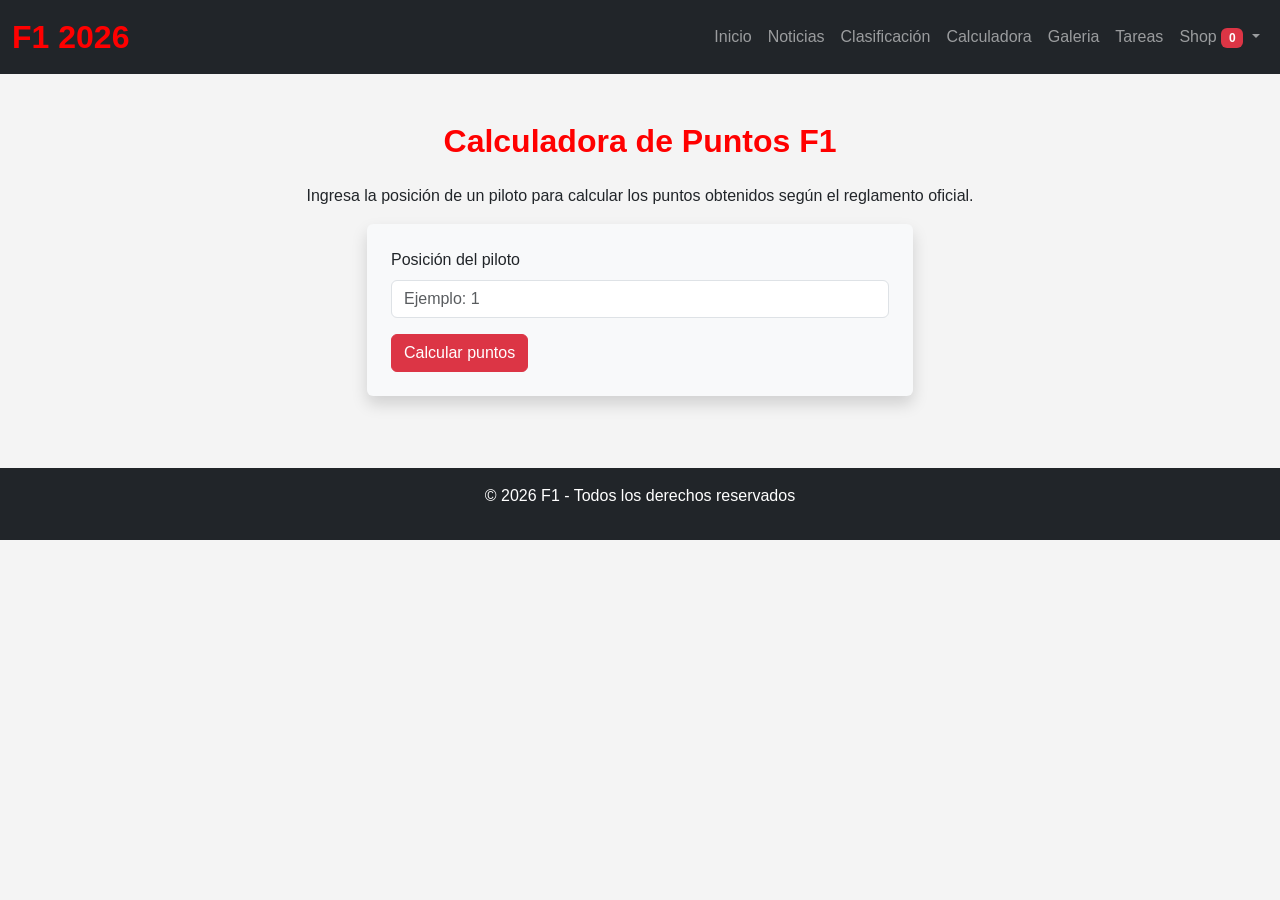
==== calculadora.html @ 6994ef48 "feat: agregado nuevas imágenes y actualización de HTML (calculadora, galería, tareas, shop)" ====
<!DOCTYPE html>
<html lang="es">

<head>
    <meta charset="UTF-8">
    <meta name="viewport" content="width=device-width, initial-scale=1.0">
    <title>Calculadora de Puntos F1</title>
    <link href="https://cdn.jsdelivr.net/npm/bootstrap@5.3.0/dist/css/bootstrap.min.css" rel="stylesheet">
    <link rel="stylesheet" href="style.css">
</head>

<body>

    <!-- Navbar -->
    <header>
        <nav class="navbar navbar-expand-lg navbar-dark bg-dark">
            <div class="container-fluid">
                <a class="navbar-brand titulo-principal" href="index.html">F1 2026</a>
                <button class="navbar-toggler" type="button" data-bs-toggle="collapse" data-bs-target="#navbarNav"
                    aria-controls="navbarNav" aria-expanded="false" aria-label="Toggle navigation">
                    <span class="navbar-toggler-icon"></span>
                </button>
                <div class="collapse navbar-collapse" id="navbarNav">
                    <ul class="navbar-nav ms-auto">
                        <li class="nav-item"><a class="nav-link" href="index.html">Inicio</a></li>
                        <li class="nav-item"><a class="nav-link" href="noticias.html">Noticias</a></li>
                        <li class="nav-item"><a class="nav-link" href="clasificacion.html">Clasificación</a></li>
                        <li class="nav-item"><a class="nav-link" href="calculadora.html">Calculadora</a></li>
                        <li class="nav-item"><a class="nav-link" href="galeria.html">Galeria</a></li>
                        <li class="nav-item"><a class="nav-link" href="tareas.html">Tareas</a></li>
                        <!-- Dropdown del carrito -->
                        <li class="nav-item dropdown">
                            <a class="nav-link dropdown-toggle" href="shop.html" id="navbarDropdown" role="button"
                                data-bs-toggle="dropdown" aria-expanded="false">
                                Shop <span id="navbar-cart-count" class="badge bg-danger">0</span>
                            </a>
                            <ul class="dropdown-menu dropdown-menu-end" aria-labelledby="navbarDropdown"
                                style="min-width: 250px;">
                                <li><span class="dropdown-item-text fw-bold">Carrito</span></li>
                                <li>
                                    <div id="navbar-cart-items" class="px-3 small">Carrito vacío</div>
                                </li>
                                <li>
                                    <hr class="dropdown-divider">
                                </li>
                                <li><a class="dropdown-item text-center" href="shop.html">Ver shop completo</a></li>
                            </ul>
                        </li>
                    </ul>
                </div>
            </div>
        </nav>

    </header>

    <!-- Sección Calculadora -->
    <main class="container my-5">
        <h1 class="titulo-principal text-center mb-4">Calculadora de Puntos F1</h1>
        <p class="text-center">Ingresa la posición de un piloto para calcular los puntos obtenidos según el reglamento
            oficial.</p>

        <div class="row justify-content-center">
            <div class="col-md-6">
                <form id="formCalculadora" class="p-4 bg-light rounded shadow">
                    <div class="mb-3">
                        <label for="posicion" class="form-label">Posición del piloto</label>
                        <input type="number" id="posicion" class="form-control" placeholder="Ejemplo: 1" min="1"
                            max="20">
                    </div>
                    <button type="submit" class="btn btn-danger efecto-transicion">Calcular puntos</button>
                </form>

                <div id="resultado" class="mt-4 text-center fs-4 fw-bold"></div>
            </div>
        </div>
    </main>

    <!-- Footer -->
    <footer class="bg-dark text-white text-center py-3 mt-5">
        <p>© 2026 F1 - Todos los derechos reservados</p>
    </footer>

    <!-- JS de Bootstrap -->
    <script src="https://cdn.jsdelivr.net/npm/bootstrap@5.3.0/dist/js/bootstrap.bundle.min.js"></script>

    <script src="calculadora.js"></script>
    <!-- Tu script -->
    <script src="navbar.js"></script>

</body>

</html>
---- style.css ----
/* Fuente y colores generales */
body {
    font-family: 'Arial', sans-serif;
    background-color: #f4f4f4;
    margin: 0;
    padding: 0;
}

/* Clases personalizadas */
.titulo-principal {
    color: #ff0000;
    font-size: 2em;
    font-weight: bold;
}

.imagen-sombra {
    box-shadow: 0 0 10px rgba(0, 0, 0, 0.3);
    border-radius: 8px;
}

.efecto-transicion {
    transition: transform 0.3s ease;
}

.efecto-transicion:hover {
    transform: scale(1.05);
}

/* Logos dentro de tablas */
table img {
    vertical-align: middle;
    margin-right: 8px;
    height: 40px;
}

/* Estilo para títulos de secciones */
section h2 {
    color: #ff0000;
    border-bottom: 2px solid #ddd;
    padding-bottom: 5px;
}

/* Espaciado en párrafos dentro de secciones */
section p {
    line-height: 1.6;
}

/* Footer */
footer {
    background-color: #222;
    color: white;
    text-align: center;
    padding: 15px;
    margin-top: 20px;
}

/* Responsividad con media queries */
@media (max-width: 768px) {
    .titulo-principal {
        font-size: 1.5em;
    }

    table {
        font-size: 0.9em;
    }

    img {
        max-width: 100%;
        height: auto;
    }

    nav ul {
        flex-direction: column;
        text-align: center;
    }
}

/* Ajustes adicionales para pantallas muy pequeñas */
@media (max-width: 480px) {
    .titulo-principal {
        font-size: 1.2em;
    }

    section {
        padding: 10px;
        margin: 10px;
    }

    table th,
    table td {
        padding: 6px;
    }

    footer {
        font-size: 0.9em;
    }
}
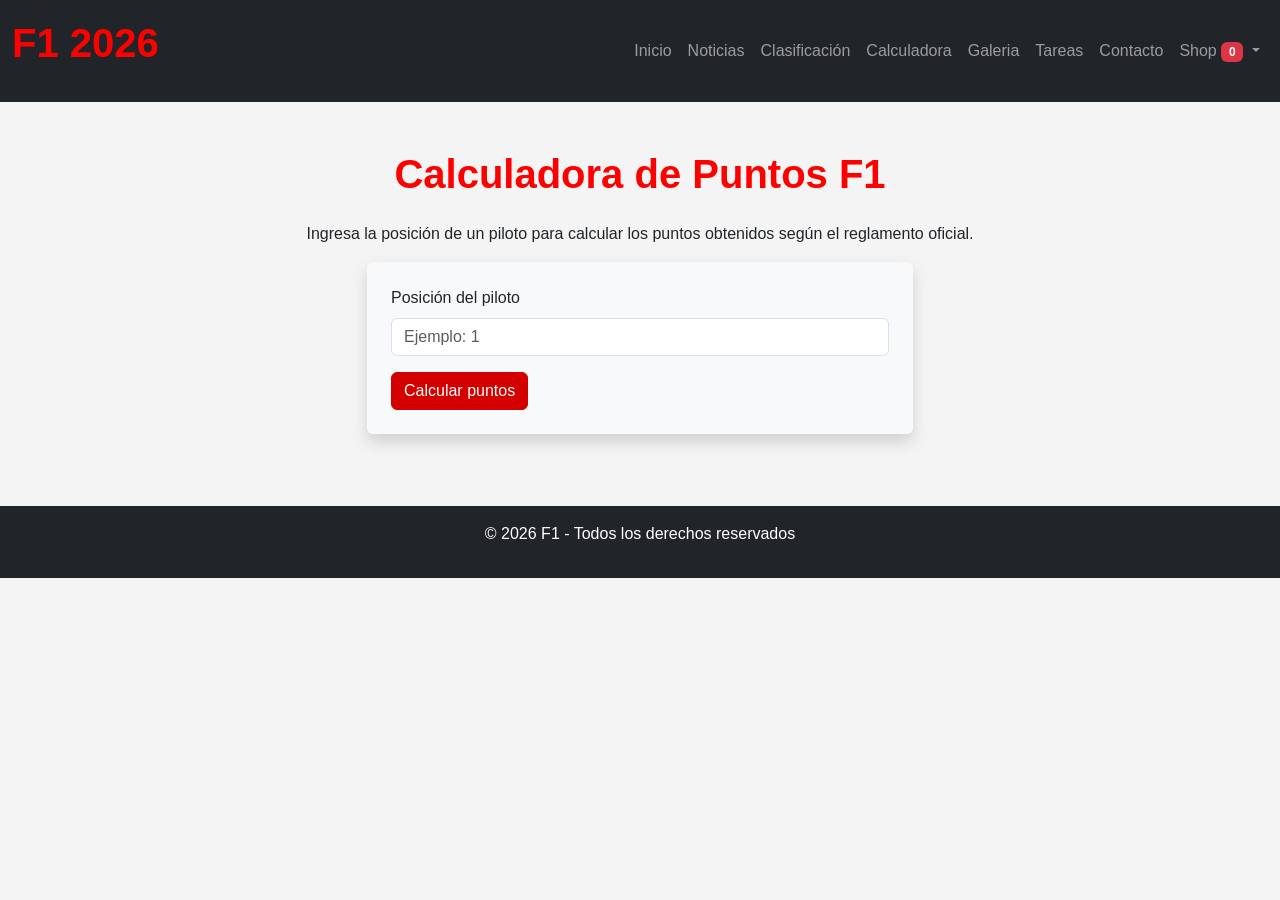
==== commit 69a1d8d5: "Incorporacion de -contacto.html- a todos los navbar de los HTMLs y mejora de codigo en los mismos" ====
--- a/calculadora.html
+++ b/calculadora.html
@@ -10,9 +10,8 @@
 </head>
 
 <body>
-
-    <!-- Navbar -->
     <header>
+        <!-- Navbar -->
         <nav class="navbar navbar-expand-lg navbar-dark bg-dark">
             <div class="container-fluid">
                 <a class="navbar-brand titulo-principal" href="index.html">F1 2026</a>
@@ -28,6 +27,7 @@
                         <li class="nav-item"><a class="nav-link" href="calculadora.html">Calculadora</a></li>
                         <li class="nav-item"><a class="nav-link" href="galeria.html">Galeria</a></li>
                         <li class="nav-item"><a class="nav-link" href="tareas.html">Tareas</a></li>
+                        <li class="nav-item"><a class="nav-link" href="contacto.html">Contacto</a></li>
                         <!-- Dropdown del carrito -->
                         <li class="nav-item dropdown">
                             <a class="nav-link dropdown-toggle" href="shop.html" id="navbarDropdown" role="button"
@@ -50,7 +50,6 @@
                 </div>
             </div>
         </nav>
-
     </header>
 
     <!-- Sección Calculadora -->
--- a/style.css
+++ b/style.css
@@ -9,8 +9,9 @@
 /* Clases personalizadas */
 .titulo-principal {
     color: #ff0000;
-    font-size: 2em;
+    font-size: 2.5rem;
     font-weight: bold;
+    margin-bottom: 1rem;
 }
 
 .imagen-sombra {
@@ -47,11 +48,7 @@
 
 /* Footer */
 footer {
-    background-color: #222;
-    color: white;
-    text-align: center;
-    padding: 15px;
-    margin-top: 20px;
+    font-size: 1rem;
 }
 
 /* Responsividad con media queries */
@@ -64,18 +61,12 @@
         font-size: 0.9em;
     }
 
-    img {
-        max-width: 100%;
-        height: auto;
-    }
-
     nav ul {
         flex-direction: column;
         text-align: center;
     }
 }
 
-/* Ajustes adicionales para pantallas muy pequeñas */
 @media (max-width: 480px) {
     .titulo-principal {
         font-size: 1.2em;
@@ -94,4 +85,105 @@
     footer {
         font-size: 0.9em;
     }
+}
+
+/* Estilos para la tienda */
+.card-img-top {
+    height: 250px;          /* altura fija para uniformidad */
+    object-fit: contain;    /* muestra la imagen completa */
+    background-color: #fff; /* relleno por si sobra espacio */
+    border-radius: 6px;
+}
+
+.card {
+    transition: transform 0.3s ease, box-shadow 0.3s ease;
+}
+
+.card:hover {
+    transform: scale(1.05);
+    box-shadow: 0 8px 20px rgba(0,0,0,0.2);
+}
+
+/* Botones principales */
+.btn-danger {
+    background-color: #d40000;
+    border-color: #d40000;
+}
+
+.btn-danger:hover {
+    background-color: #b30000;
+    border-color: #b30000;
+}
+
+/* Carrito */
+#cart-list {
+    max-width: 600px;
+    margin: auto;
+}
+
+#cart-list li {
+    display: flex;
+    justify-content: space-between;
+    align-items: center;
+    padding: 8px 12px;
+    border: 1px solid #ddd;
+    margin-bottom: 5px;
+    border-radius: 4px;
+}
+
+#cart-list li span {
+    font-weight: bold;
+}
+
+/* Estilos para la calculadora */
+#formCalculadora {
+    transition: box-shadow 0.3s ease;
+}
+
+#formCalculadora:hover {
+    box-shadow: 0 8px 20px rgba(0,0,0,0.2);
+}
+
+#resultado {
+    color: #d40000; 
+}
+
+/* Animación fade para mensajes */
+.alert.fade {
+  opacity: 0;
+  transition: opacity 0.5s ease-in-out;
+}
+
+.alert.show {
+  opacity: 1;
+}
+
+/* Imagen principal de la galería */
+#imagen-principal {
+  width: 100%;
+  max-height: 400px;     /* altura máxima uniforme */
+  object-fit: cover;     /* recorta proporcionalmente */
+  border-radius: 8px;
+}
+
+/* Miniaturas de la galería */
+.galeria-thumb {
+  width: 180px;          /* ancho fijo */
+  height: 120px;         /* altura fija */
+  object-fit: cover;     /* recorta proporcionalmente */
+  border-radius: 6px;
+  transition: transform 0.2s ease;
+  cursor: pointer;
+}
+
+.galeria-thumb:hover {
+  transform: scale(1.05); /* efecto al pasar el mouse */
+}
+
+/* Imagen dentro del modal */
+#imagen-modal {
+  width: 100%;
+  max-height: 600px;     /* altura máxima uniforme */
+  object-fit: contain;   /* se adapta sin recortar */
+  border-radius: 8px;
 }
